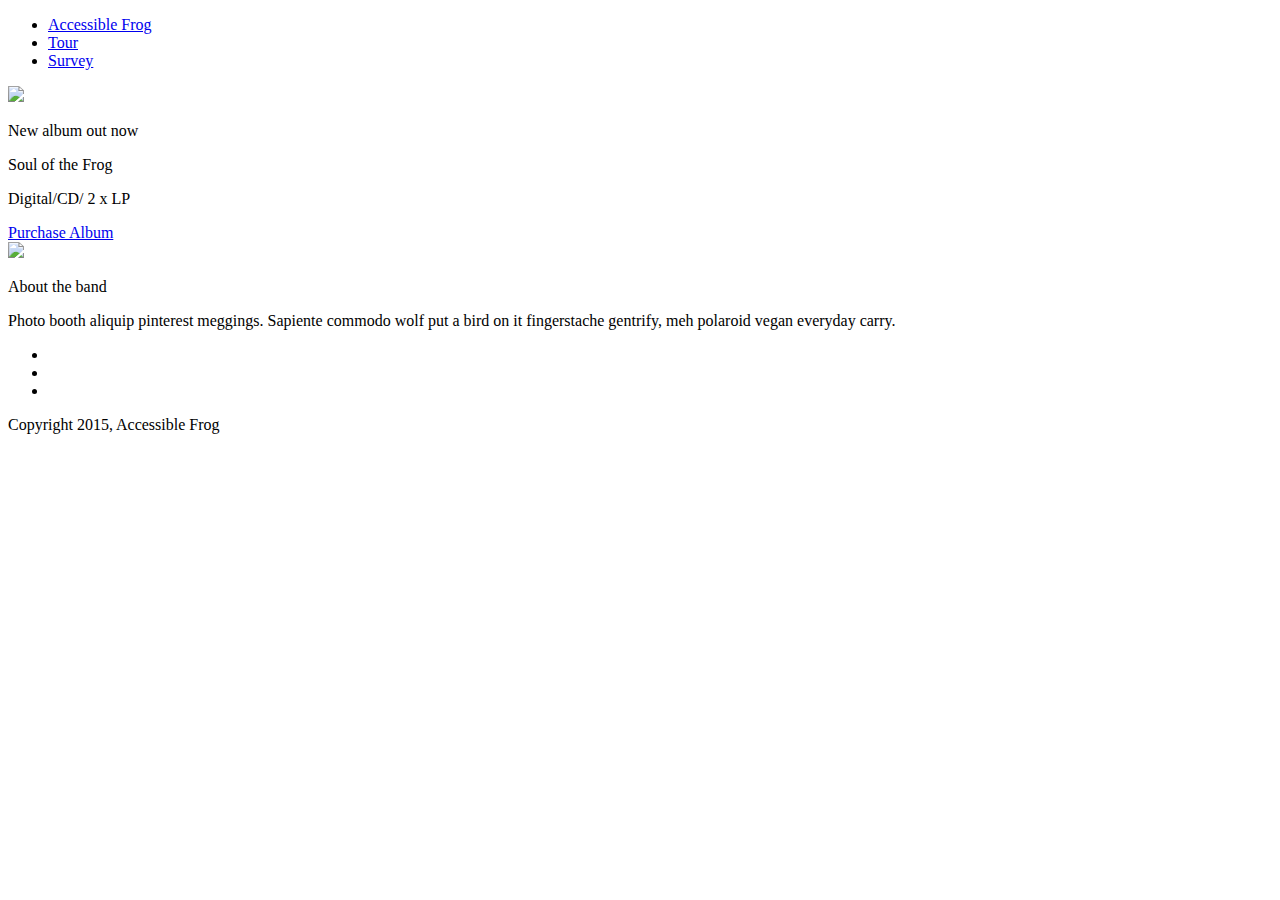
==== index.html @ 8fa775cb "add default html pages" ====
<!doctype html>
<html>
  <head>
      <meta charset="utf-8">
      <link href="css/styles.css" rel="stylesheet" type="text/css" />
      <meta name="viewport" content="width=device-width, initial-scale=1, maximum-scale=1, user-scalable=0"/>
      <link href='https://fonts.googleapis.com/css?family=Open+Sans:400,300,600' rel='stylesheet' type='text/css'>
      <title>Accessible Frog</title>
  </head>

  <body>
    <div class="main-nav">
      <ul class="nav">
        <li class="name"><a href="#">Accessible Frog</a></li>
        <li><a href="tour.html">Tour</a></li>
        <li><a href="survey.html">Survey</a></li>
      </ul>
    </div>

    <header>
    </header>

    <main>
      <div class="card">
        <div class="flex">
          <img class="photo" src= "img/soul_of_the_frog.jpg">
          <div class="information">
            <p class="heading">New album out now</p>
            <p>Soul of the Frog</p>
            <p>Digital/CD/ 2 x LP</p>
            <a href="#" class="buy">Purchase Album</a>
          </div>
        </div>
      </div>

      <div class="card">
        <div class="flex">
          <img class="photo" src= "img/lead_singer.jpg">
          <div class="information">
            <p class="heading">About the band</p>
            <p>Photo booth aliquip pinterest meggings. Sapiente commodo wolf put a bird on it fingerstache gentrify, meh polaroid vegan everyday carry.</p>
          </div>
        </div>
      </div>
    </main>

    <footer>
      <ul>
        <li><a href="#" class="social twitter"></a></li>
        <li><a href="#" class="social youtube"></a></li>
        <li><a href="#" class="social spotify"></a></li>
      </ul>
      <p class="copyright">Copyright 2015, Accessible Frog</p>
    </footer>

  </body>
</html>
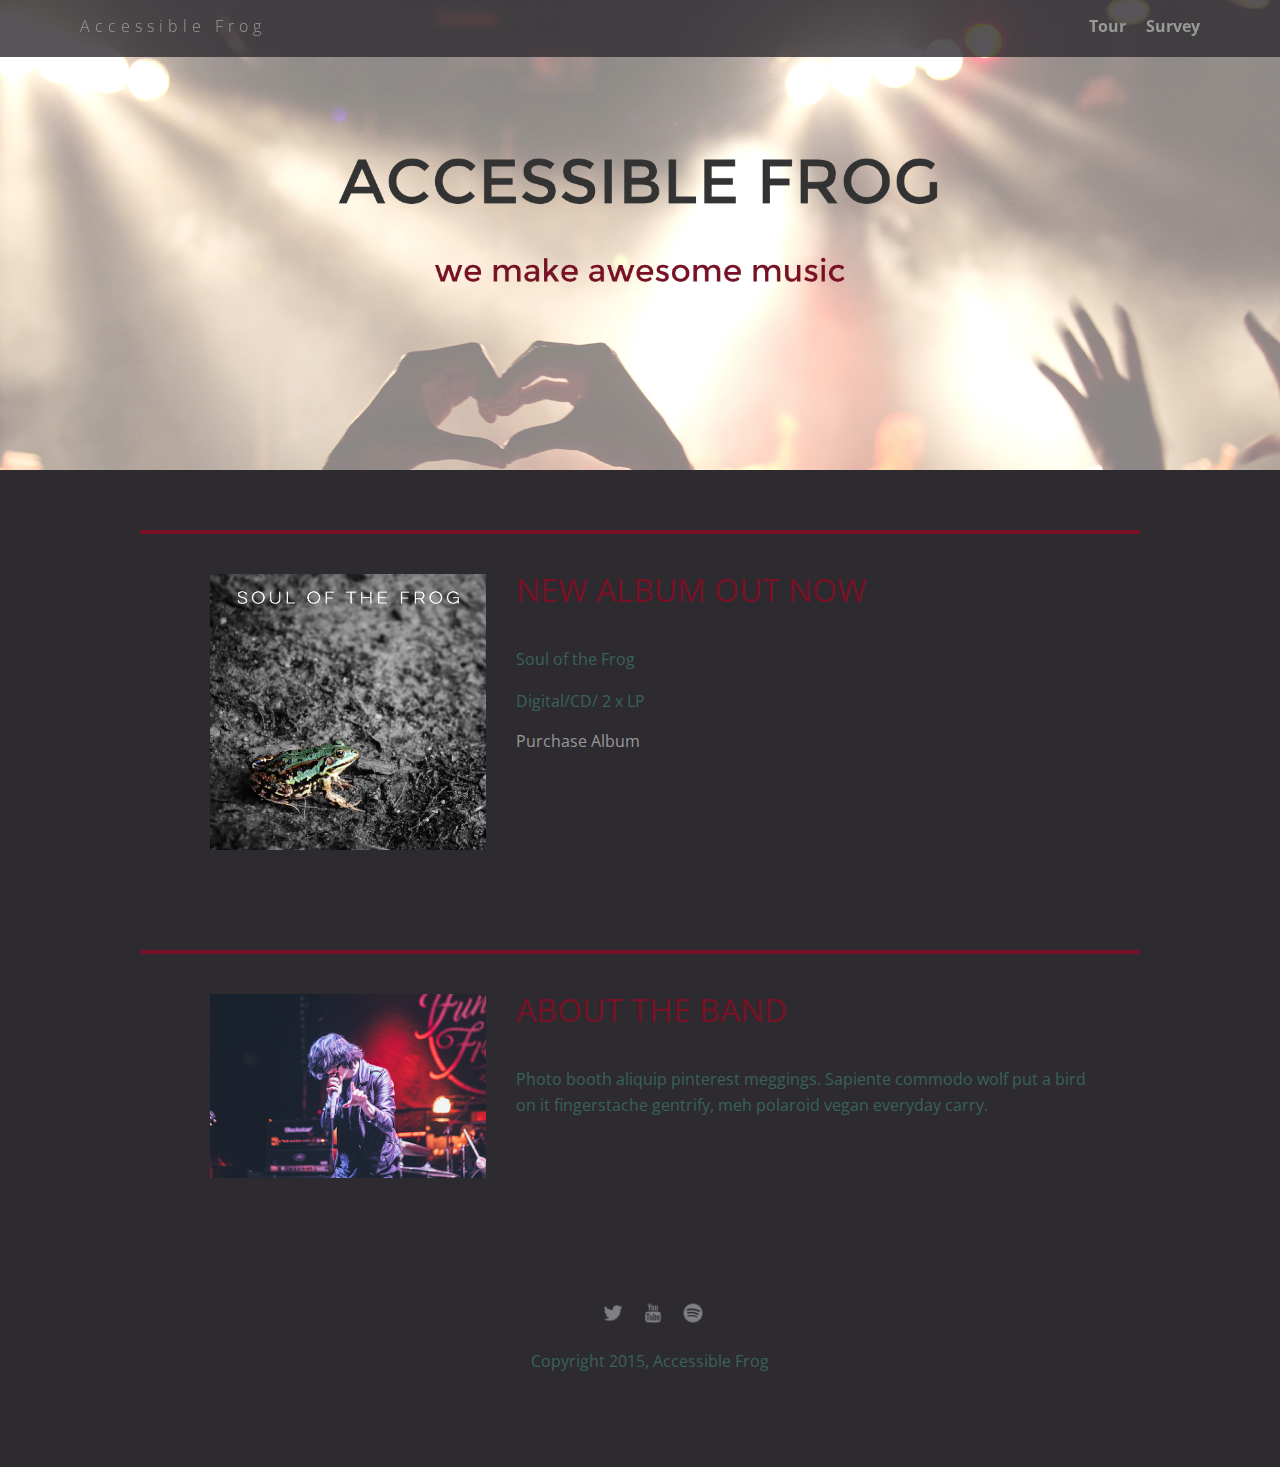
==== commit 58d9c47e: "add lang to html tag" ====
--- a/index.html
+++ b/index.html
@@ -1,5 +1,5 @@
-<!doctype html>
-<html>
+<!DOCTYPE html>
+<html lang="en">
   <head>
       <meta charset="utf-8">
       <link href="css/styles.css" rel="stylesheet" type="text/css" />
--- a/css/styles.css
+++ b/css/styles.css
@@ -0,0 +1,228 @@
+/* Global Layout Set-up */
+* {
+  box-sizing: border-box;
+}
+
+body {
+  margin: 0;
+  padding: 0;
+  text-align: center;
+  font-family: 'Open Sans', sans-serif;
+  color: #3A6355;
+  background: #2d2b30;
+}
+
+/* Link Styles */
+
+a {
+  text-decoration: none;
+  color: #999;
+}
+
+a:hover {
+  color: #999;
+}
+
+/* Section Styles */
+
+.main-nav {
+  width: 100%;
+  background: rgba(45, 43, 48, 0.8);
+  min-height: 30px;
+  padding: 10px;
+  position: fixed;
+  text-align: center;
+}
+
+.nav {
+  display: flex;
+  justify-content: space-around;
+  font-weight: 700;
+  list-style-type: none;
+  margin: 0 auto;
+  padding: 0;
+}
+
+.nav .name {
+  display: block;
+  margin-right: auto;
+  color: white;
+  letter-spacing: 5px;
+}
+
+.nav li {
+  padding: 5px 10px 10px 10px;
+}
+
+.nav a {
+  transition: all .5s;
+}
+
+.nav a:hover {
+  color: white
+}
+
+header {
+  text-align: center;
+  background: url('../img/concert02_with_text.jpg') no-repeat top center ;
+  background-size: cover;
+  overflow: hidden;
+  padding-top: 60px;
+  height: 350px;
+}
+
+.tag {
+  color: black;
+  padding: 10px;
+  letter-spacing: 5px;
+}
+
+.name{
+  font-weight: 300;
+}
+
+header .name{
+  font-size: 3em;
+}
+.tagline {
+  font-weight: 600;
+  padding: 20px;
+  text-transform: uppercase;
+  color: #781125
+}
+
+.card {
+  margin: 30px;
+  padding: 20px 40px 40px;
+  text-align: left;
+  border-top: 4px solid #781125;
+  clear: both;
+}
+.card:hover {
+  border-color: #96731A;
+}
+
+
+.photo{
+  display: block;
+  width: 200px;
+  height: 0%;
+  margin: 0 auto;
+}
+
+.information{
+  width: 100%;
+  text-align: center;
+  /*display: inline-block;
+  position: absolute;*/
+}
+
+.heading{
+  font-size: 2em;
+  text-transform: uppercase;
+  color: #781125;
+  margin-top: 10px;
+}
+
+/* Footer styles */
+
+footer {
+  width: 100%;
+  min-height: 30px;
+  padding: 20px 0 40px 20px;
+}
+
+footer .copyright {
+  top: -8px;
+  font-size: .75em;
+}
+
+footer ul {
+  list-style-type: none;
+  margin: 0;
+  padding: 0;
+}
+
+footer ul li {
+  display: inline-block;
+}
+
+a.social {
+  display: inline-block;
+  margin-left: 5px;
+  width: 30px;
+  height: 30px;
+  background-size: 30px 30px;
+  opacity: .4;
+  transition: all .5s;
+}
+
+a.twitter {
+  background-image: url(../img/twitter-32.png);
+}
+
+a.youtube {
+  background-image: url(../img/youtube-32.png);
+}
+
+a.spotify {
+  background-image: url(../img/spotify-32.png);
+}
+
+a.social:hover {
+  opacity: 1;
+}
+.clearfix {
+  clear: both;
+}
+
+/* Styles for larger screens */
+@media screen and (min-width: 840px) {
+
+  .flex {
+    display: -ms-flexbox;      /* TWEENER - IE 10 */
+    display: flex;
+    max-width: 1200px;
+    -ms-flex-pack: distribute;
+  }
+
+  header {
+    min-height: 470px;
+  }
+
+  .nav {
+    max-width: 1200px;
+    padding: 0 30px;
+  }
+
+
+  main {
+    padding-top: 20px;
+  }
+
+  main p {
+    line-height: 1.6em;
+  }
+
+  .card{
+    margin: 40px auto;
+    padding: 20px 40px 40px;
+    width: 80%;
+    max-width: 1000px;
+  }
+
+  .photo{
+    width: 30%;
+    margin: 20px 30px;
+  }
+
+  .information{
+    text-align: left;
+  }
+
+  footer {
+    font-size: 1.3em;
+    max-width: 1200px;
+    margin: 40px auto;
+  }
+}
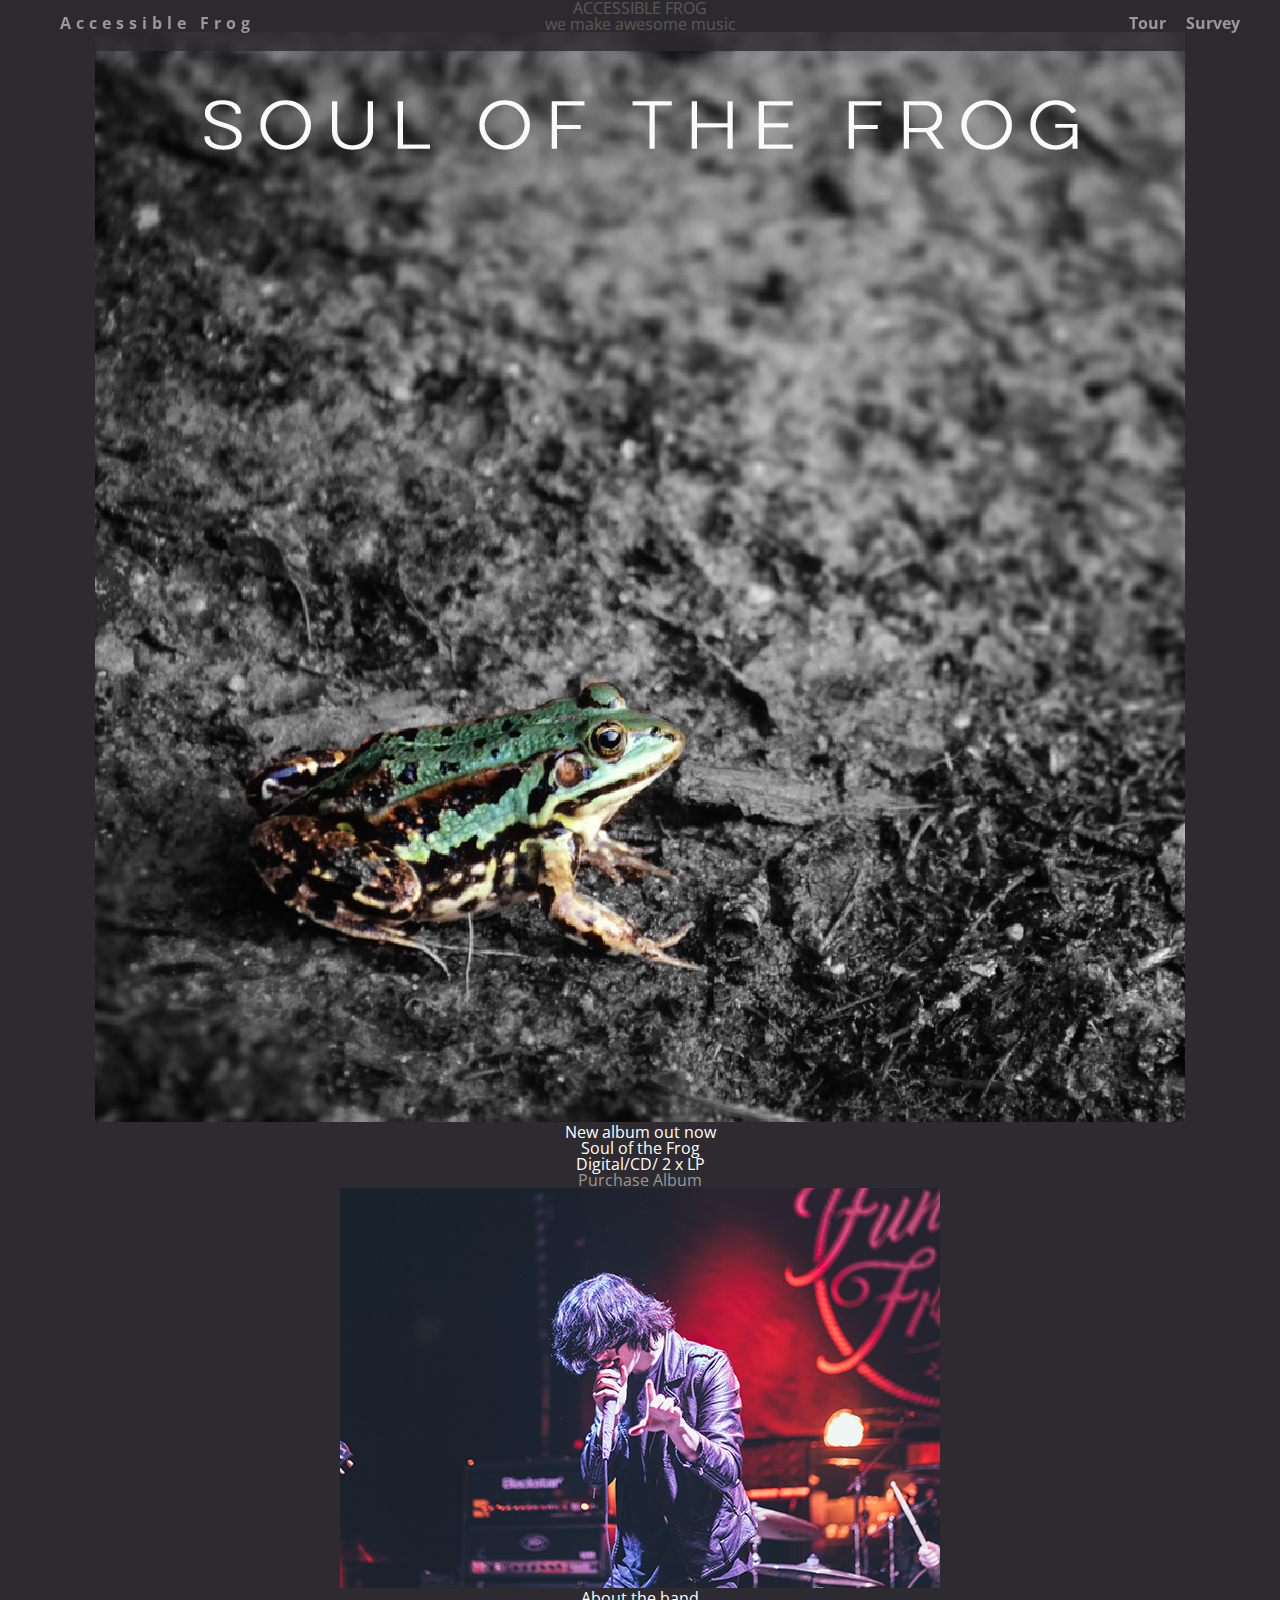
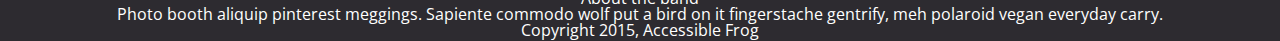
==== commit 61ac5f20: "add header text" ====
--- a/index.html
+++ b/index.html
@@ -2,7 +2,7 @@
 <html lang="en">
   <head>
       <meta charset="utf-8">
-      <link href="css/styles.css" rel="stylesheet" type="text/css" />
+      <link href="stylesheets/application.css" rel="stylesheet" type="text/css" />
       <meta name="viewport" content="width=device-width, initial-scale=1, maximum-scale=1, user-scalable=0"/>
       <link href='https://fonts.googleapis.com/css?family=Open+Sans:400,300,600' rel='stylesheet' type='text/css'>
       <title>Accessible Frog</title>
@@ -18,6 +18,8 @@
     </div>
 
     <header>
+      <h1>ACCESSIBLE FROG</h1>
+      <h2>we make awesome music</h2>
     </header>
 
     <main>
--- a/stylesheets/application.css
+++ b/stylesheets/application.css
@@ -0,0 +1,110 @@
+html, body, div, span, applet, object, iframe,
+h1, h2, h3, h4, h5, h6, p, blockquote, pre,
+a, abbr, acronym, address, big, cite, code,
+del, dfn, em, img, ins, kbd, q, s, samp,
+small, strike, strong, sub, sup, tt, var,
+b, u, i, center,
+dl, dt, dd, ol, ul, li,
+fieldset, form, label, legend,
+table, caption, tbody, tfoot, thead, tr, th, td,
+article, aside, canvas, details, embed,
+figure, figcaption, footer, header, hgroup,
+menu, nav, output, ruby, section, summary,
+time, mark, audio, video {
+  margin: 0;
+  padding: 0;
+  border: 0;
+  font: inherit;
+  font-size: 100%;
+  vertical-align: baseline; }
+
+html {
+  line-height: 1; }
+
+ol, ul {
+  list-style: none; }
+
+table {
+  border-collapse: collapse;
+  border-spacing: 0; }
+
+caption, th, td {
+  text-align: left;
+  font-weight: normal;
+  vertical-align: middle; }
+
+q, blockquote {
+  quotes: none; }
+  q:before, q:after, blockquote:before, blockquote:after {
+    content: "";
+    content: none; }
+
+a img {
+  border: none; }
+
+article, aside, details, figcaption, figure, footer, header, hgroup, main, menu, nav, section, summary {
+  display: block; }
+
+html, body {
+  min-height: 100%;
+  width: 100%;
+  margin: 0;
+  padding: 0; }
+
+body {
+  font-size: 16px;
+  text-align: center;
+  font-family: "Open Sans", sans-serif;
+  color: #ffffff;
+  background: #2d2b30; }
+
+body {
+  margin: 0;
+  padding: 0;
+  text-align: center;
+  font-family: 'Open Sans', sans-serif;
+  color: #ffffff;
+  background: #2d2b30; }
+
+/* Link Styles */
+a {
+  text-decoration: none;
+  color: #999; }
+
+a:hover {
+  color: #999; }
+
+.main-nav {
+  width: 100%;
+  background: rgba(45, 43, 48, 0.8);
+  min-height: 30px;
+  padding: 10px;
+  position: fixed;
+  text-align: center; }
+
+.nav {
+  display: flex;
+  justify-content: space-around;
+  font-weight: 700;
+  list-style-type: none;
+  margin: 0 auto;
+  padding: 0; }
+  @media (min-width: 840px) {
+    .nav {
+      max-width: 1200px;
+      padding: 0 30px; } }
+
+.nav .name {
+  display: block;
+  margin-right: auto;
+  color: white;
+  letter-spacing: 5px; }
+
+.nav li {
+  padding: 5px 10px 10px 10px; }
+
+.nav a {
+  transition: all .5s; }
+
+.nav a:hover {
+  color: white; }
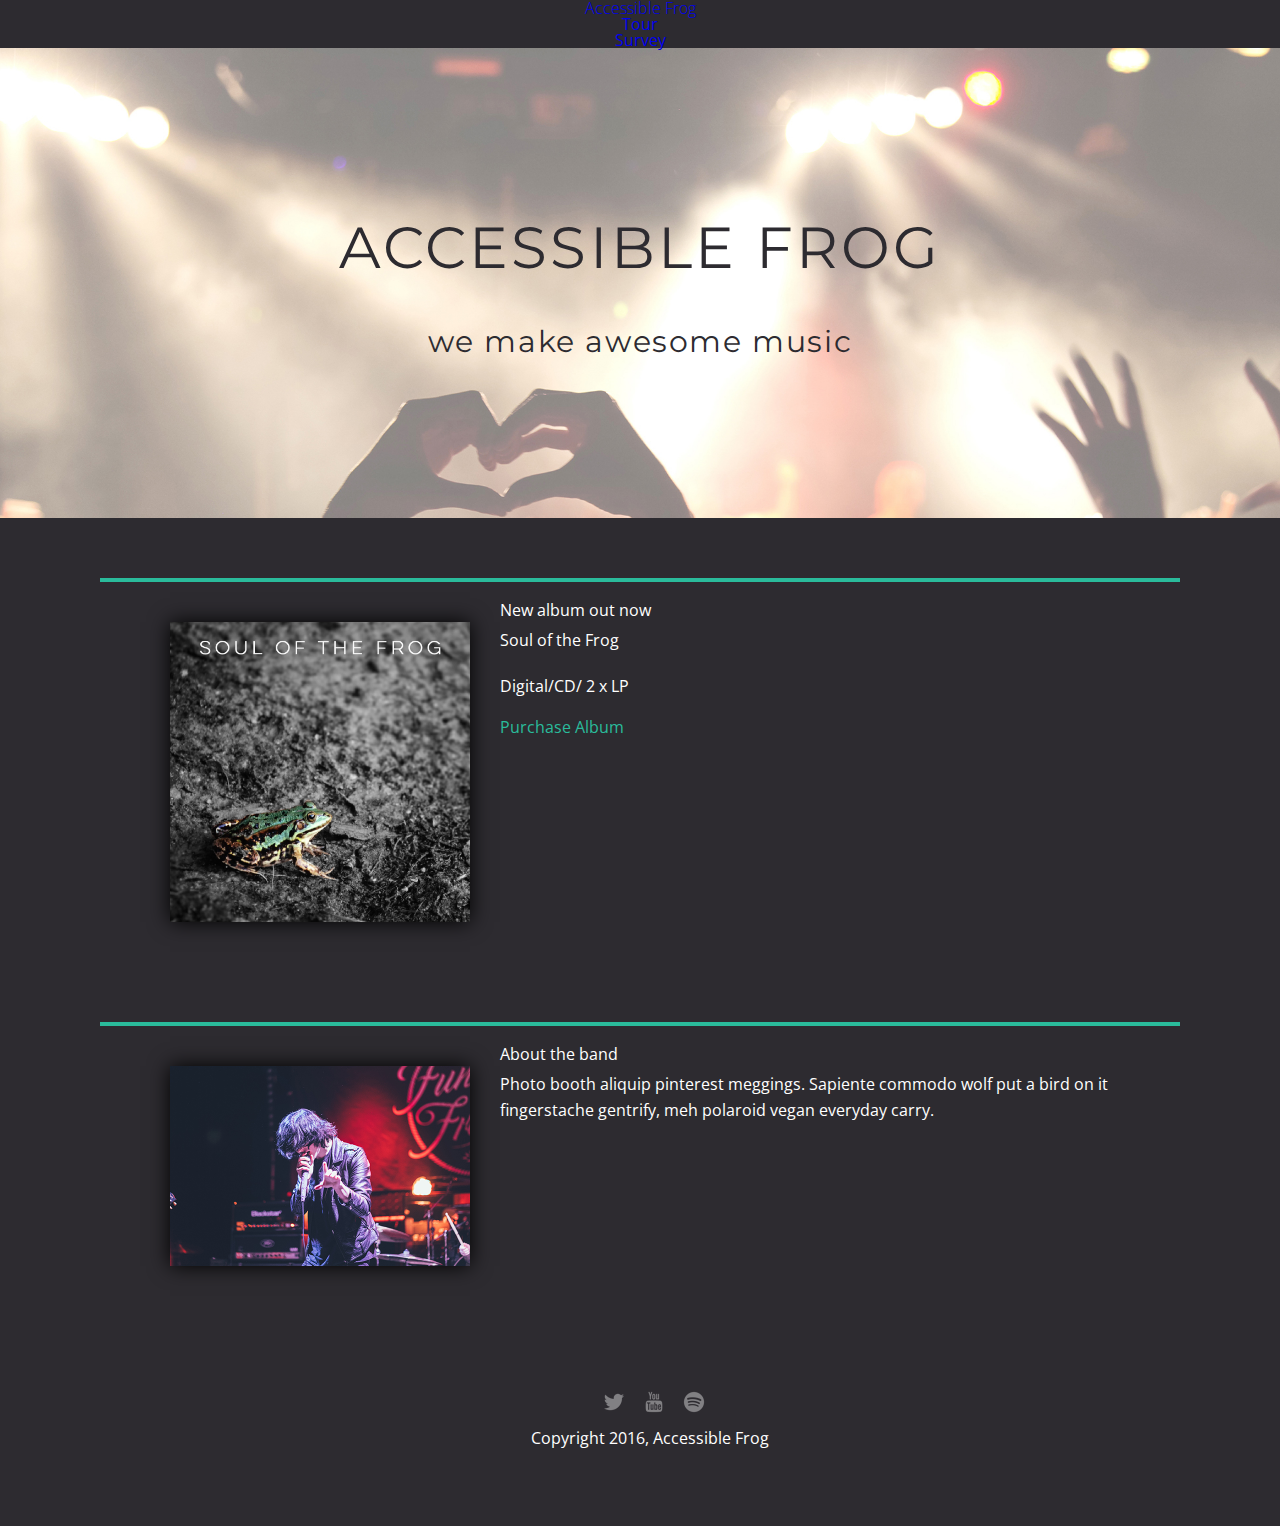
==== commit 3b9efdd9: "add all required semantics and accessibility attributes, tables, etc." ====
--- a/index.html
+++ b/index.html
@@ -2,32 +2,33 @@
 <html lang="en">
   <head>
       <meta charset="utf-8">
-      <link href="stylesheets/application.css" rel="stylesheet" type="text/css" />
-      <meta name="viewport" content="width=device-width, initial-scale=1, maximum-scale=1, user-scalable=0"/>
-      <link href='https://fonts.googleapis.com/css?family=Open+Sans:400,300,600' rel='stylesheet' type='text/css'>
+      <link href="stylesheets/application.css" rel="stylesheet">
+      <meta name="viewport" content="width=device-width, initial-scale=1, maximum-scale=1, user-scalable=0">
+      <link href="https://fonts.googleapis.com/css?family=Montserrat:400,700%7COpen+Sans:400,300,600" rel="stylesheet">
       <title>Accessible Frog</title>
   </head>
 
   <body>
-    <div class="main-nav">
-      <ul class="nav">
+    <nav role="navigation">
+      <ul class="nav-list">
         <li class="name"><a href="#">Accessible Frog</a></li>
         <li><a href="tour.html">Tour</a></li>
         <li><a href="survey.html">Survey</a></li>
       </ul>
-    </div>
+    </nav>
 
-    <header>
+    <header role="banner">
       <h1>ACCESSIBLE FROG</h1>
       <h2>we make awesome music</h2>
     </header>
 
-    <main>
+    <main role="main">
       <div class="card">
         <div class="flex">
-          <img class="photo" src= "img/soul_of_the_frog.jpg">
+          <img class="photo" src="img/soul_of_the_frog.jpg" alt="frog sitting
+          on some mud, album art for soul of the frog">
           <div class="information">
-            <p class="heading">New album out now</p>
+            <h3>New album out now</h3>
             <p>Soul of the Frog</p>
             <p>Digital/CD/ 2 x LP</p>
             <a href="#" class="buy">Purchase Album</a>
@@ -37,22 +38,37 @@
 
       <div class="card">
         <div class="flex">
-          <img class="photo" src= "img/lead_singer.jpg">
+          <img class="photo" src="img/lead_singer.jpg" alt="the lead
+          singer singing on a stage">
           <div class="information">
-            <p class="heading">About the band</p>
-            <p>Photo booth aliquip pinterest meggings. Sapiente commodo wolf put a bird on it fingerstache gentrify, meh polaroid vegan everyday carry.</p>
+            <h3>About the band</h3>
+            <p>Photo booth aliquip pinterest meggings. Sapiente commodo wolf
+              put a bird on it fingerstache gentrify, meh polaroid vegan
+              everyday carry.</p>
           </div>
         </div>
       </div>
     </main>
 
-    <footer>
+    <footer role="contentinfo">
       <ul>
-        <li><a href="#" class="social twitter"></a></li>
-        <li><a href="#" class="social youtube"></a></li>
-        <li><a href="#" class="social spotify"></a></li>
+        <li>
+          <a href="#" class="social">
+            <img src="img/twitter-32.png" alt="link to twitter page">
+          </a>
+        </li>
+        <li>
+          <a href="#" class="social">
+            <img src="img/youtube-32.png" alt="link to youtube page">
+          </a>
+        </li>
+        <li>
+          <a href="#" class="social">
+            <img src="img/spotify-32.png" alt="link to spotify page">
+          </a>
+        </li>
       </ul>
-      <p class="copyright">Copyright 2015, Accessible Frog</p>
+      <p class="copyright">Copyright 2016, Accessible Frog</p>
     </footer>
 
   </body>
--- a/stylesheets/application.css
+++ b/stylesheets/application.css
@@ -1,5 +1,6 @@
 html, body, div, span, applet, object, iframe,
-h1, h2, h3, h4, h5, h6, p, blockquote, pre,
+h1,
+header h2, h2, h3, h4, h5, h6, p, blockquote, pre,
 a, abbr, acronym, address, big, cite, code,
 del, dfn, em, img, ins, kbd, q, s, samp,
 small, strike, strong, sub, sup, tt, var,
@@ -16,63 +17,62 @@
   border: 0;
   font: inherit;
   font-size: 100%;
-  vertical-align: baseline; }
+  vertical-align: baseline;
+}
 
 html {
-  line-height: 1; }
+  line-height: 1;
+}
 
 ol, ul {
-  list-style: none; }
+  list-style: none;
+}
 
 table {
   border-collapse: collapse;
-  border-spacing: 0; }
+  border-spacing: 0;
+}
 
 caption, th, td {
   text-align: left;
   font-weight: normal;
-  vertical-align: middle; }
+  vertical-align: middle;
+}
 
 q, blockquote {
-  quotes: none; }
-  q:before, q:after, blockquote:before, blockquote:after {
-    content: "";
-    content: none; }
+  quotes: none;
+}
+q:before, q:after, blockquote:before, blockquote:after {
+  content: "";
+  content: none;
+}
 
 a img {
-  border: none; }
+  border: none;
+}
 
 article, aside, details, figcaption, figure, footer, header, hgroup, main, menu, nav, section, summary {
-  display: block; }
+  display: block;
+}
 
 html, body {
   min-height: 100%;
   width: 100%;
   margin: 0;
-  padding: 0; }
+  padding: 0;
+}
 
 body {
   font-size: 16px;
   text-align: center;
   font-family: "Open Sans", sans-serif;
   color: #ffffff;
-  background: #2d2b30; }
-
-body {
-  margin: 0;
-  padding: 0;
-  text-align: center;
-  font-family: 'Open Sans', sans-serif;
-  color: #ffffff;
-  background: #2d2b30; }
-
-/* Link Styles */
+  background: #2d2b30;
+}
+
 a {
   text-decoration: none;
-  color: #999; }
-
-a:hover {
-  color: #999; }
+}
 
 .main-nav {
   width: 100%;
@@ -80,7 +80,8 @@
   min-height: 30px;
   padding: 10px;
   position: fixed;
-  text-align: center; }
+  text-align: center;
+}
 
 .nav {
   display: flex;
@@ -88,23 +89,235 @@
   font-weight: 700;
   list-style-type: none;
   margin: 0 auto;
-  padding: 0; }
-  @media (min-width: 840px) {
-    .nav {
-      max-width: 1200px;
-      padding: 0 30px; } }
+  padding: 0;
+}
+@media (min-width: 840px) {
+  .nav {
+    max-width: 1200px;
+    padding: 0 30px;
+  }
+}
 
 .nav .name {
   display: block;
   margin-right: auto;
-  color: white;
-  letter-spacing: 5px; }
+  color: #2abb9b;
+  letter-spacing: 5px;
+}
 
 .nav li {
-  padding: 5px 10px 10px 10px; }
+  padding: 5px 10px 10px 10px;
+}
 
 .nav a {
-  transition: all .5s; }
+  -moz-transition: all 500ms;
+  -o-transition: all 500ms;
+  -webkit-transition: all 500ms;
+  transition: all 500ms;
+  color: #2abb9b;
+  cursor: pointer;
+}
 
 .nav a:hover {
-  color: white; }
+  color: #ffffff;
+}
+
+header {
+  display: -webkit-flex;
+  display: flex;
+  -webkit-flex-wrap: nowrap;
+  flex-wrap: nowrap;
+  -webkit-flex-direction: column;
+  flex-direction: column;
+  -webkit-justify-content: center;
+  justify-content: center;
+  -webkit-align-items: center;
+  align-items: center;
+  text-align: center;
+  background: url("../img/concert02_no_text.jpg") no-repeat top center;
+  background-size: cover;
+  overflow: hidden;
+  height: 350px;
+}
+@media (min-width: 840px) {
+  header {
+    min-height: 470px;
+  }
+}
+header h1, header h2 {
+  font-family: "Montserrat", sans-serif;
+  font-size: 58px;
+  font-weight: 400;
+  letter-spacing: 0.2rem;
+  color: #2d2b30;
+  padding-top: 30px;
+  padding-bottom: 20px;
+}
+header h2 {
+  font-size: 30px;
+  font-weight: 400;
+  letter-spacing: 0.1rem;
+  color: #2d2b30;
+}
+
+@media (min-width: 840px) {
+  main {
+    padding-top: 20px;
+  }
+  main p {
+    line-height: 1.6em;
+  }
+}
+
+footer {
+  width: 100%;
+  min-height: 30px;
+  padding: 20px 0 40px 20px;
+}
+@media (min-width: 840px) {
+  footer {
+    font-size: 1.3em;
+    max-width: 1200px;
+    margin: 40px auto;
+  }
+}
+
+footer .copyright {
+  top: -8px;
+  font-size: .75em;
+  padding-top: 10px;
+}
+
+footer ul {
+  list-style-type: none;
+  margin: 0;
+  padding: 0;
+}
+
+footer ul li {
+  display: inline-block;
+}
+
+a.social {
+  -moz-transition: all 500ms;
+  -o-transition: all 500ms;
+  -webkit-transition: all 500ms;
+  transition: all 500ms;
+  display: inline-block;
+  margin-left: 5px;
+  width: 30px;
+  height: 30px;
+  cursor: pointer;
+  background-size: 30px 30px;
+  opacity: .4;
+}
+
+a.twitter {
+  background-image: url(../img/twitter-32.png);
+}
+
+a.youtube {
+  background-image: url(../img/youtube-32.png);
+}
+
+a.spotify {
+  background-image: url(../img/spotify-32.png);
+}
+
+a.social:hover {
+  opacity: 1;
+}
+
+.clearfix {
+  clear: both;
+}
+
+.tag {
+  color: black;
+  padding: 10px;
+  letter-spacing: 5px;
+}
+
+.name {
+  font-weight: 300;
+}
+
+.tagline {
+  font-weight: 600;
+  padding: 20px;
+  text-transform: uppercase;
+  color: #2abb9b;
+}
+
+.card {
+  margin: 30px;
+  padding: 20px 40px 40px;
+  text-align: left;
+  border-top: 4px solid #2abb9b;
+  clear: both;
+}
+@media (min-width: 840px) {
+  .card {
+    margin: 40px auto;
+    padding: 20px 40px 40px;
+    width: 80%;
+    max-width: 1000px;
+  }
+}
+.card:hover {
+  border-color: #ffffff;
+}
+.card p {
+  padding: 10px 0 10px 0;
+}
+.card a {
+  display: inline-block;
+  padding: 10px 0 10px 0;
+  color: #2abb9b;
+}
+.card a:hover {
+  color: #ffffff;
+}
+
+.photo {
+  -moz-box-shadow: 0 0 20px 0 #000000;
+  -webkit-box-shadow: 0 0 20px 0 #000000;
+  box-shadow: 0 0 20px 0 #000000;
+  display: block;
+  width: 200px;
+  height: 0%;
+  margin: 0 auto;
+}
+@media (min-width: 840px) {
+  .photo {
+    width: 30%;
+    margin: 20px 30px;
+  }
+}
+
+.information {
+  width: 100%;
+  text-align: center;
+}
+@media (min-width: 840px) {
+  .information {
+    text-align: left;
+  }
+}
+
+.heading {
+  font-size: 2em;
+  text-transform: uppercase;
+  color: #2abb9b;
+  margin-top: 10px;
+}
+
+@media (min-width: 840px) {
+  .flex {
+    display: -ms-flexbox;
+    /* TWEENER - IE 10 */
+    display: flex;
+    max-width: 1200px;
+    -ms-flex-pack: distribute;
+  }
+}
